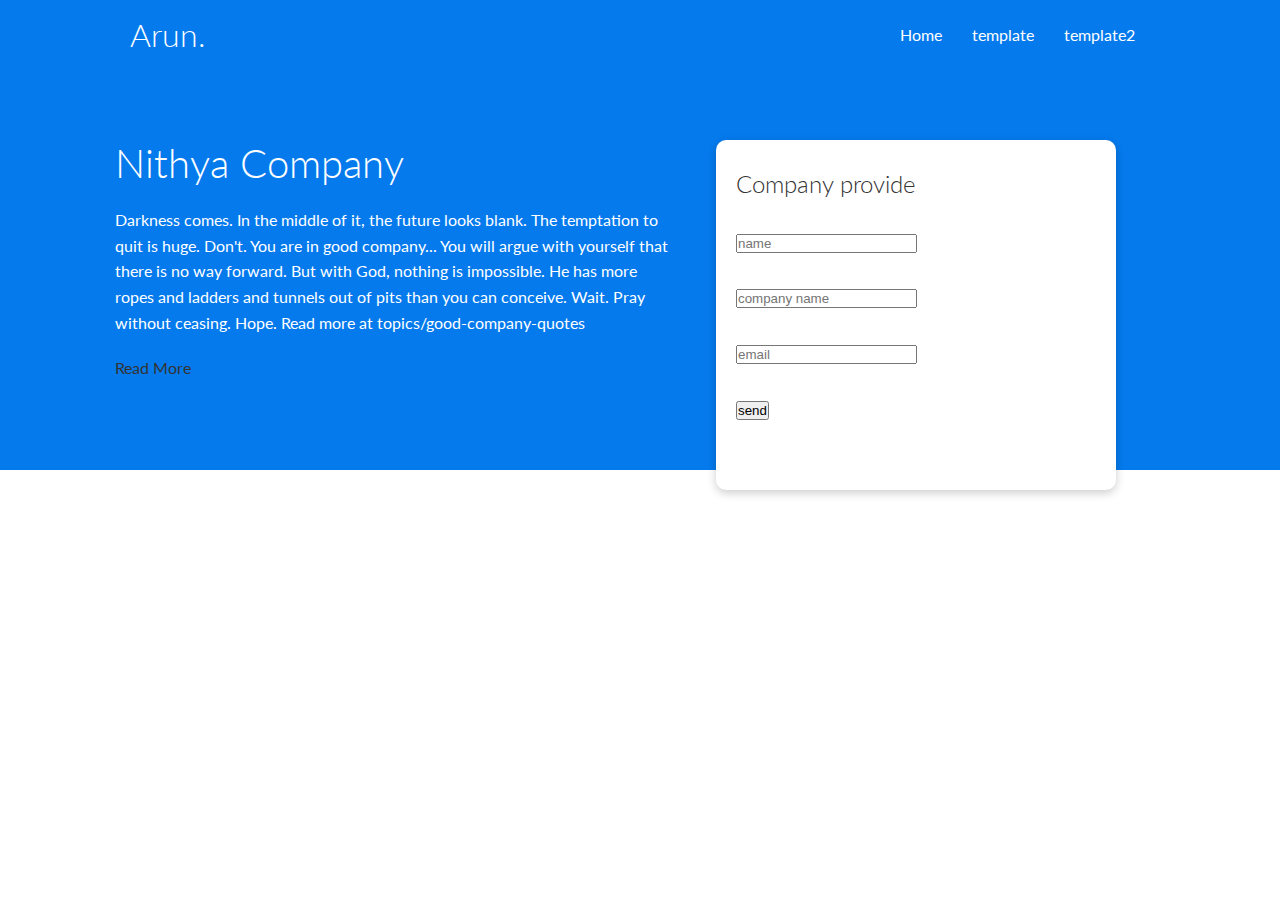
==== arunp.html @ 7d0f164e "Add files via upload" ====
<!DOCTYPE html>
<html lang="en">

<head>
    <meta charset="UTF-8">
    <meta name="viewport" content="width=device-width, initial-scale=1.0">
    <link rel="https://cdnjs.cloudflare.com/ajax/libs/font-awesome/5.15.3/css/all.min.css" integrity="sha512-+4zCK9K+qNFUR5X+cKL9EIR+ZOhtIloNl9GIKS57V1MyNsYpYcUrUeQc9vNfzsWfV28IaLL3i96P9sdNyeRss==" crossorigin="anonymous" />
    <link rel="stylesheet" href="style.css">
    <title>Arun | Cloud Hosting For Everyone</title>
</head>

<body>
    <!--navbar-->
    <div class="navbar">
        <div class="container flex">
            <h1 class="logo">Arun.</h1>
            <ul>
                <li><a href="arunp.html">Home</a></li>
                <li><a href="template.html">template</a></li>
                <li><a href="template2.html">template2</a></li>
            </ul>
        </div>
    </div>
    <!-- Showcase-->
    <section class="showcase">
        <div class="container grid">
            <div class="showcase-text">
                <h1>Nithya Company</h1>
                <p>Darkness comes. In the middle of it, the future looks blank. The temptation to quit is huge. Don't. You are in good company... You will argue with yourself that there is no way forward. But with God, nothing is impossible. He has more
                    ropes and ladders and tunnels out of pits than you can conceive. Wait. Pray without ceasing. Hope. Read more at topics/good-company-quotes</p>
                <a href="template.html" class="btn
                btn-outkine">Read More</a>
            </div>

            <div class="showcase-form card">
                <h2>Company provide</h2>
                <form>
                    <div class="form-control">
                        <input type="text" name="name" placeholder="name" required>
                    </div>
                    <div class="form-control">
                        <input type="text" name="Company" placeholder="company name" required> </div>
                    <div class="form-control">
                        <input type="text" name="email" placeholder="email" required>
                    </div>
                    <input type="submit" value="send" class="btn btn-primary">
                </form>
            </div>
        </div>
    </section>
</body>

</html>
---- style.css ----
@import url('https://fonts.googleapis.com/css2?family=Lato:wght@300&display=swap');
     :root {
        --primary-color: #047aed;
    }
    
    * {
        box-sizing: border-box;
        padding: 0;
        margin: 0;
    }
    
    body {
        font-family: 'lato', sans-serif;
        color: #333;
        line-height: 1.6;
    }
    
    ul {
        list-style: none;
    }
    
    a {
        text-decoration: none;
        color: #333;
    }
    
    h1,
    h2 {
        font-weight: 300;
        line-height: 1.2;
        margin: 10px 0;
    }
    
    p {
        margin: 10px 0;
    }
    
    img {
        width: 100;
    }
    /* Navbar */
    
    .navbar {
        background-color: var(--primary-color);
        color: #fff;
        height: 70px;
    }
    
    .navbar ul {
        display: flex;
    }
    
    .navbar a {
        color: #fff;
        padding: 10px;
        margin: 0 5px;
    }
    
    .navbar a:hover {
        border-bottom: 2px #fff solid;
    }
    
    .navbar .flex {
        justify-content: space-between;
    }
    /* Showcase */
    
    .showcase {
        height: 400px;
        background-color: var(--primary-color);
        color: #fff;
        position: relative;
    }
    
    .showcase h1 {
        font-size: 40px;
    }
    
    .showcase p {
        margin: 20px 0;
    }
    
    .showcase .grid {
        overflow: visible;
        grid-template-columns: 55% 45%;
        gap: 30px;
    }
    
    .showcase .grid {
        grid-template-columns: 55% 45%;
        gap: 30px;
    }
    
    .showcase-form {
        position: relative;
        top: 60px;
        height: 350px;
        width: 400px;
        padding: 40px;
        z-index: 100;
    }
    
    .showcase-form .form-control {
        margin: 30px 0;
    }
    
    .showcase-form input[type='text'] .showcase-form input[type='email'] {
        border: 0;
        border-bottom: 1px solid #b4becb;
        width: 100%;
        padding: 3px;
        font-size: 16px;
    }
    /* Utiliti */
    
    .container {
        max-width: 1100px;
        margin: 0 auto;
        overflow: auto;
        padding: 0 40px;
    }
    
    .card {
        background-color: #fff;
        color: #333;
        border-radius: 10px;
        box-shadow: 0 3px 10px rgba(0, 0, 0, 0.2);
        padding: 20px;
        margin: 10px;
    }
    
    .flex {
        display: flex;
        justify-content: space-between;
        align-items: center;
        height: 100%;
    }
    
    .grid {
        display: grid;
        grid-template-columns: repeat(2, 1fr);
        gap: 20px;
        justify-content: center;
        align-items: center;
    }
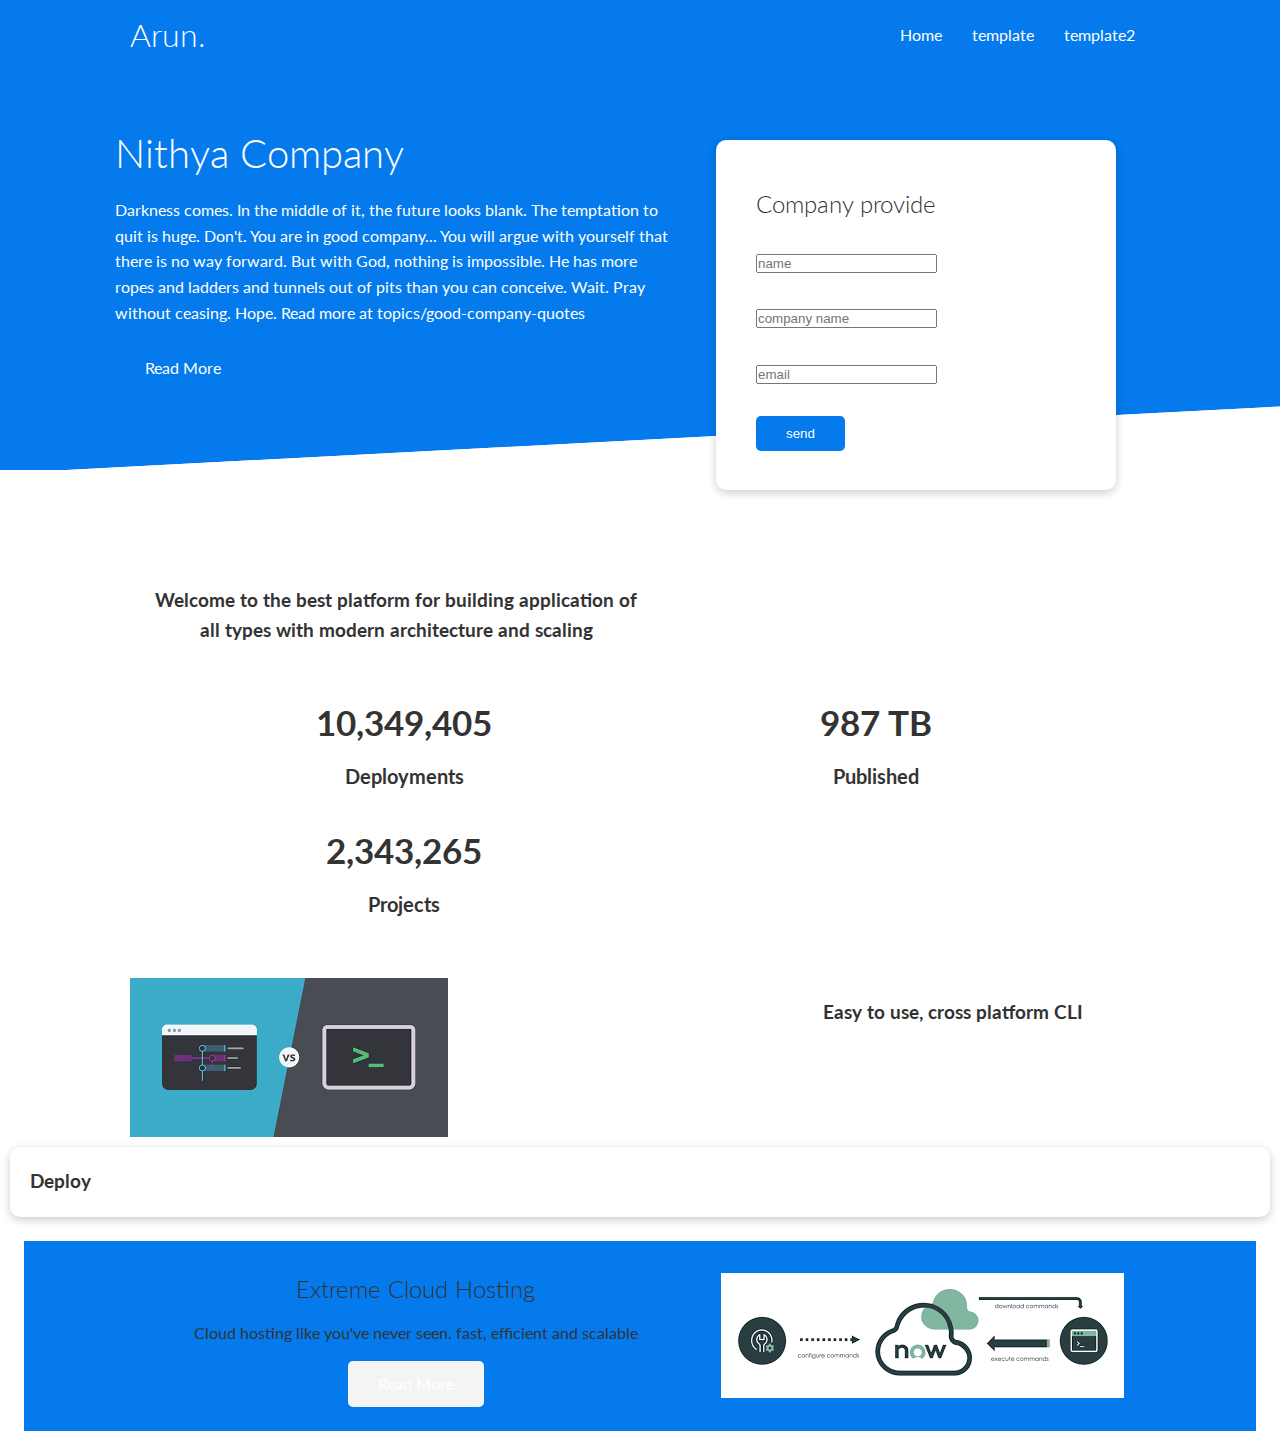
==== commit dbcc525f: "Add files via upload" ====
--- a/arunp.html
+++ b/arunp.html
@@ -5,6 +5,7 @@
     <meta charset="UTF-8">
     <meta name="viewport" content="width=device-width, initial-scale=1.0">
     <link rel="https://cdnjs.cloudflare.com/ajax/libs/font-awesome/5.15.3/css/all.min.css" integrity="sha512-+4zCK9K+qNFUR5X+cKL9EIR+ZOhtIloNl9GIKS57V1MyNsYpYcUrUeQc9vNfzsWfV28IaLL3i96P9sdNyeRss==" crossorigin="anonymous" />
+    <link rel="stylesheet" href="utilities.css">
     <link rel="stylesheet" href="style.css">
     <title>Arun | Cloud Hosting For Everyone</title>
 </head>
@@ -28,8 +29,7 @@
                 <h1>Nithya Company</h1>
                 <p>Darkness comes. In the middle of it, the future looks blank. The temptation to quit is huge. Don't. You are in good company... You will argue with yourself that there is no way forward. But with God, nothing is impossible. He has more
                     ropes and ladders and tunnels out of pits than you can conceive. Wait. Pray without ceasing. Hope. Read more at topics/good-company-quotes</p>
-                <a href="template.html" class="btn
-                btn-outkine">Read More</a>
+                <a href="template.html" class="btn btn-outkine">Read More</a>
             </div>
 
             <div class="showcase-form card">
@@ -48,6 +48,56 @@
             </div>
         </div>
     </section>
+
+    <!-- Stats-->
+    <section class="stats">
+        <div class="container">
+            <h3 class="stats-heading text-center my-1 ">
+                Welcome to the best platform for building application of all types with modern architecture and scaling
+            </h3>
+
+            <div class="grid grid-3 text-center my-4">
+                <div>
+                    <i class="fas fa-server fa-3x"></i>
+                    <h3>10,349,405</h3>
+                    <p class="text-secondary">Deployments</p>
+                </div>
+                <div>
+                    <i class="fas fa-server fa-3x"></i>
+                    <h3>987 TB</h3>
+                    <p class="text-secondary">Published</p>
+                </div>
+                <div>
+                    <i class="fas fa-server fa-3x"></i>
+                    <h3>2,343,265</h3>
+                    <p class="text-secondary">Projects</p>
+                </div>
+            </div>
+        </div>
+    </section>
+
+    <!--cli-->
+    <section class="cli">
+        <div class="container grid">
+            <img src="images.png" alt="">
+            <h3> Easy to use, cross platform CLI</h3>
+        </div>
+        <div class="card">
+            <h3>Deploy</h3>
+        </div>
+    </section>
+
+    <!-- Cloud-->
+    <section class="cloud bg-primary my-2 py-2">
+        <div class="container grid">
+            <div class="text-center">
+                <h2 class="lg">Extreme Cloud Hosting</h2>
+                <p class="lead my-1">Cloud hosting like you've never seen. fast, efficient and scalable</p>
+                <a href="template2.html" class="btn btn-dark">Read More</a>
+            </div>
+            <img src="images (1).png" alt="">
+        </div>
+    </section>
 </body>
 
 </html>--- a/utilities.css
+++ b/utilities.css
@@ -0,0 +1,164 @@
+ .container {
+     max-width: 1100px;
+     margin: 0 auto;
+     overflow: auto;
+     padding: 0 40px;
+ }
+ 
+ .card {
+     background-color: #fff;
+     color: #333;
+     border-radius: 10px;
+     box-shadow: 0 3px 10px rgba(0, 0, 0, 0.2);
+     padding: 20px;
+     margin: 10px;
+ }
+ 
+ .btn {
+     display: inline-block;
+     padding: 10px 30px;
+     cursor: pointer;
+     background: var(--primary-color);
+     color: #fff;
+     border: none;
+     border-radius: 5px;
+ }
+ 
+ .btn-outline {
+     background-color: transparent;
+     border: #fff solid;
+ }
+ 
+ .btn:hover {
+     transform: scale(0.98);
+ }
+ /* Backgroung & colored buttons */
+ 
+ .bg-primary,
+ .btn-peimary {
+     background-color: var(--primary-color);
+     colour: #fff;
+ }
+ 
+ .bg-secondary,
+ .btn-secondary {
+     background-color: var(--secondary-color);
+     color: #fff;
+ }
+ 
+ .bg-dark,
+ .btn-dark {
+     background-color: var(--dark-color);
+     color: #fff;
+ }
+ 
+ .bg-lig,
+ .btn-lig {
+     background-color: var(--lig-color);
+     color: #333;
+ }
+ 
+ .text-center {
+     text-align: center;
+ }
+ 
+ .flex {
+     display: flex;
+     justify-content: space-between;
+     align-items: center;
+     height: 100%;
+ }
+ 
+ .grid {
+     display: grid;
+     grid-template-columns: repeat(2, 1fr);
+     gap: 20px;
+     justify-content: center;
+     align-items: center;
+ }
+ 
+ .grid {
+     grid-template-columns: repeat(3.1fr);
+ }
+ /* margin */
+ 
+ .my-1 {
+     margin: 1rem 0;
+ }
+ 
+ .my-2 {
+     margin: 1.5rem 0;
+ }
+ 
+ .my-3 {
+     margin: 2rem 0;
+ }
+ 
+ .my-4 {
+     margin: 3rem 0;
+ }
+ 
+ .my-5 {
+     margin: 4rem 0;
+ }
+ 
+ .my-1 {
+     margin: 1rem;
+ }
+ 
+ .my-2 {
+     margin: 1.5rem;
+ }
+ 
+ .my-3 {
+     margin: 2rem;
+ }
+ 
+ .my-4 {
+     margin: 3rem;
+ }
+ 
+ .my-5 {
+     margin: 4rem;
+ }
+ /* padding */
+ 
+ .py-1 {
+     padding: 1rem 0;
+ }
+ 
+ .py-2 {
+     padding: 1.5rem 0;
+ }
+ 
+ .py-3 {
+     padding: 2rem 0;
+ }
+ 
+ .py-4 {
+     padding: 3rem 0;
+ }
+ 
+ .py-5 {
+     padding: 4rem 0;
+ }
+ 
+ .py-1 {
+     padding: 1rem;
+ }
+ 
+ .py-2 {
+     padding: 1.5rem;
+ }
+ 
+ .py-3 {
+     padding: 2rem;
+ }
+ 
+ .py-4 {
+     padding: 3rem;
+ }
+ 
+ .py-5 {
+     padding: 4rem;
+ }--- a/style.css
+++ b/style.css
@@ -1,6 +1,9 @@
     @import url('https://fonts.googleapis.com/css2?family=Lato:wght@300&display=swap');
      :root {
         --primary-color: #047aed;
+        --secondary-color: #1c3fa8;
+        --dark-color: #002240;
+        --dark-color: #f4f4f4;
     }
     
     * {
@@ -111,35 +114,56 @@
         padding: 3px;
         font-size: 16px;
     }
-    /* Utiliti */
     
-    .container {
-        max-width: 1100px;
-        margin: 0 auto;
-        overflow: auto;
-        padding: 0 40px;
+    .showcase-form input :focus {
+        outline: none;
     }
     
-    .card {
-        background-color: #fff;
-        color: #333;
-        border-radius: 10px;
-        box-shadow: 0 3px 10px rgba(0, 0, 0, 0.2);
-        padding: 20px;
-        margin: 10px;
+    .showcase::before,
+    .showcase::after {
+        content: '';
+        position: absolute;
+        height: 100px;
+        bottom: -70px;
+        right: 0;
+        left: 0;
+        background: white;
+        transform: skewY(-3deg);
+        -webkit-transform: skewY(-3deg);
+        -moz-transform: skewY(-3deg);
+        -ms-transform: skewY(-3deg);
+    }
+    /* stats */
+    
+    .stats {
+        padding-top: 100px;
     }
     
-    .flex {
-        display: flex;
-        justify-content: space-between;
-        align-items: center;
-        height: 100%;
+    .stats-heading {
+        max-width: 500px;
     }
     
-    .grid {
-        display: grid;
-        grid-template-columns: repeat(2, 1fr);
-        gap: 20px;
-        justify-content: center;
-        align-items: center;
+    .stats .grid h3 {
+        font-size: 35px;
+    }
+    
+    .stats .grid p {
+        font-size: 20px;
+        font-weight: bold;
+    }
+    /* cli */
+    
+    .cli .grid {
+        grid-template-columns: repeat(3, 1fr);
+        grid-template-rows: repeat(2, 1fr);
+    }
+    
+    .cli .grid>*:first-child {
+        grid-column: 1 / span 2;
+        grid-row: 1 / span 2;
+    }
+    /* Cloud */
+    
+    .cloud .grid {
+        grid-template-columns: 4fr 3fr;
     }